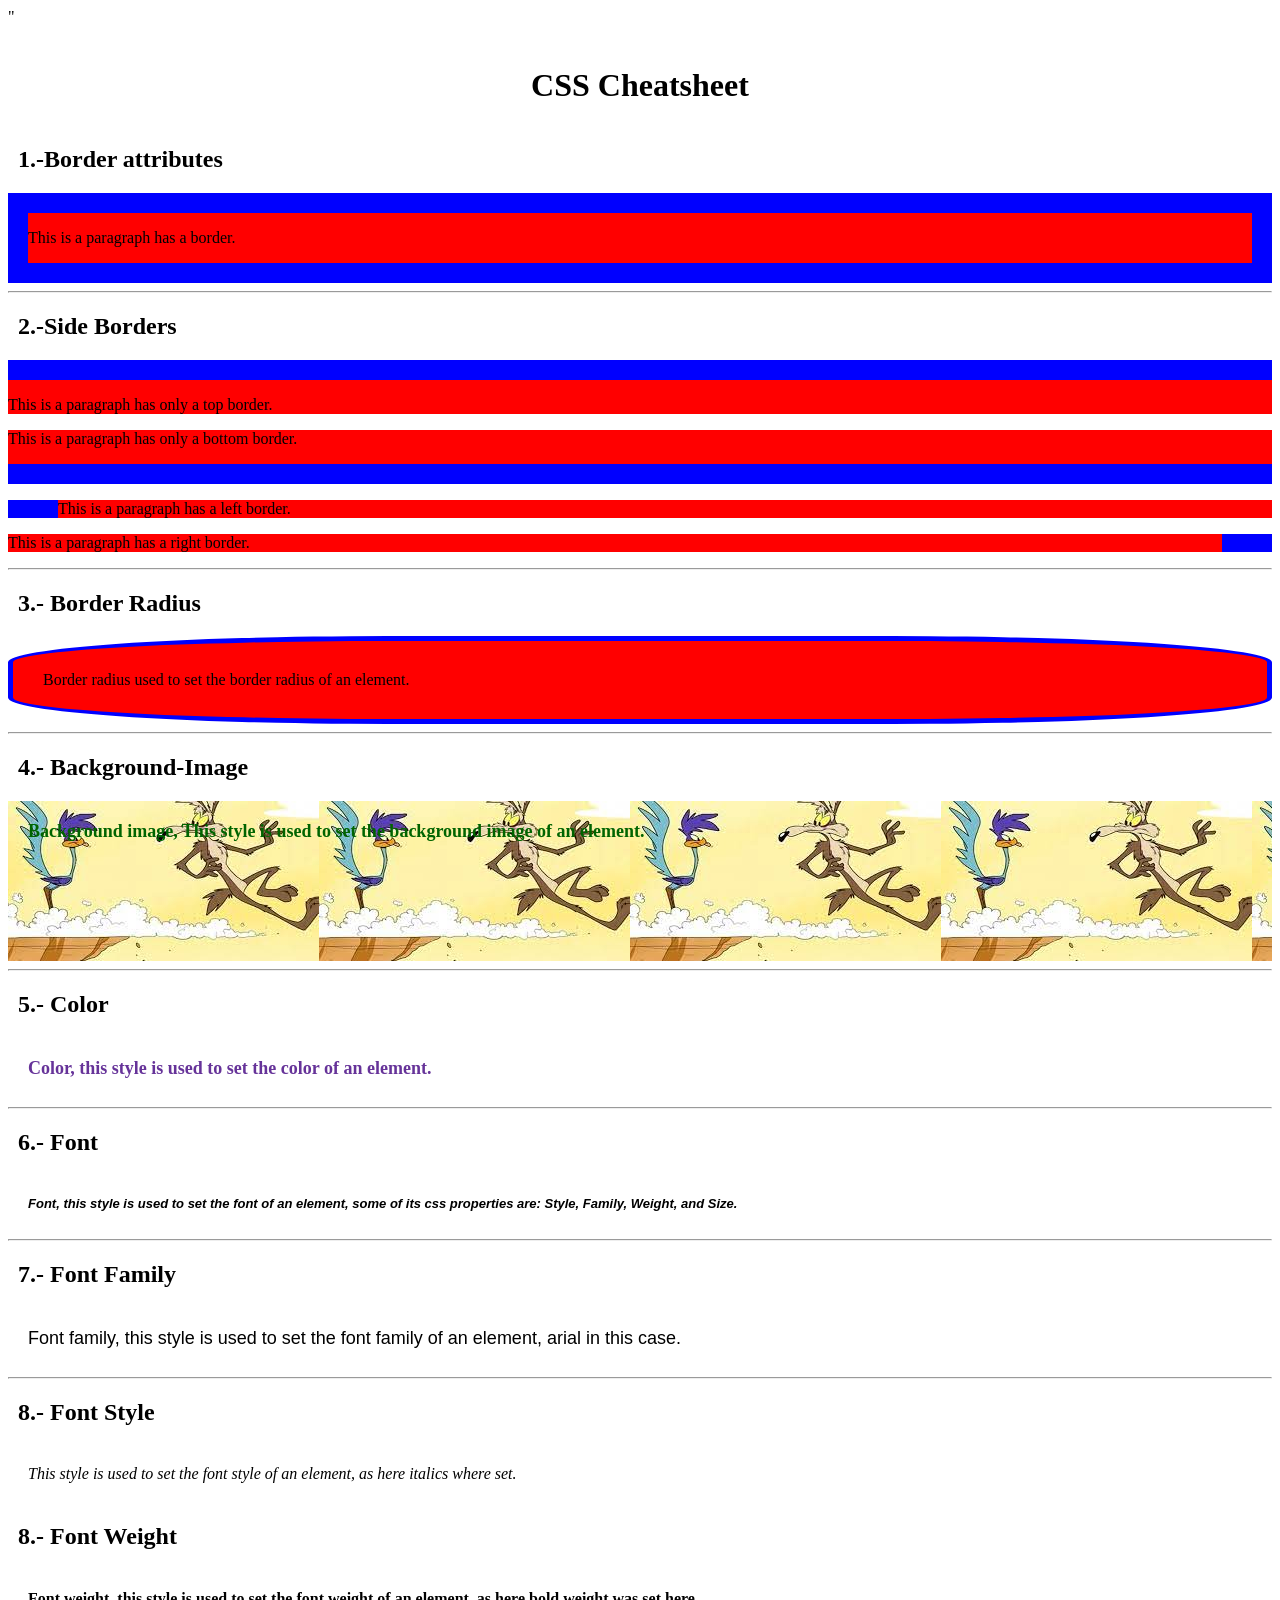
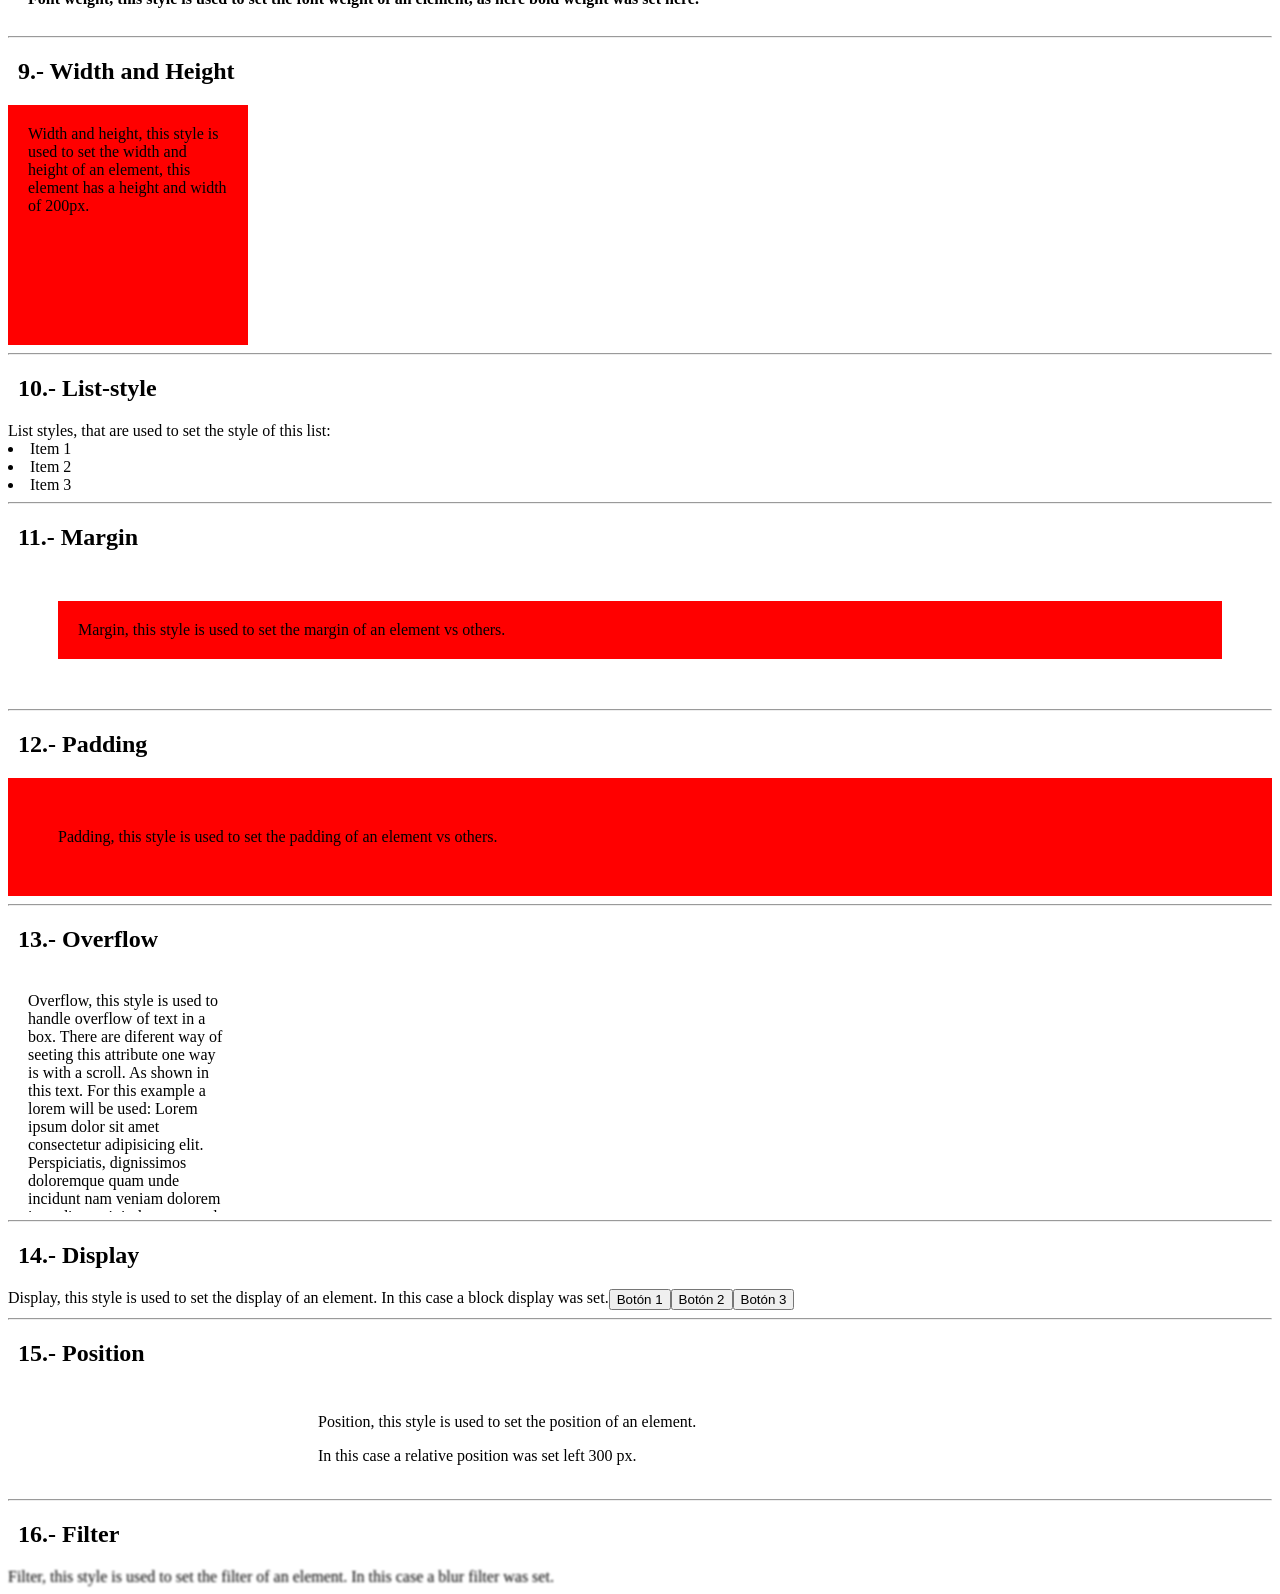
==== Web/html/css_cheat_sheet.html @ 9369af60 "Add css cheatsheet" ====
<!DOCTYPE html>
<html lang="en" >
<head>
  <meta charset="UTF-8">
  <title>CodePen - CSS Cheatsheet</title>
  <link rel="stylesheet" href="../css/css_cheat_sheet.css">"
</head>

<body>
    <H1 >CSS Cheatsheet</H1>
    <H2>1.-Border attributes</H2>
    <div id = "border">
        <p>
            This is a paragraph has a border.
        </p>
    </div>
    <hr>
    <H2>2.-Side Borders</H2>

    <div id = "top_border">
      <p>
          This is a paragraph has only a top border.
      </p>
  </div>
    <div id = "bottom_border">
        <p>
            This is a paragraph has only a bottom border.
        </p>
    </div>
    
    <div id = "left_border">
        <p>
            This is a paragraph has a left border.
        </p>
    </div>
    <div id = "right_border">
        <p>
            This is a paragraph has a right border.
        </p>
    </div>
    <hr>
    <H2>3.- Border Radius</H2>
    <div id = "border_radius">
      Border radius used to set the border radius of an element.
    </div>
    <hr>
    <H2>4.- Background-Image</H2>
    <div id = "background_image">
      Background image, This style is used to set the background image of an element.
    </div>
    <hr>
    <H2>5.- Color</H2>
    <div id = "color">
      Color, this style is used to set the color of an element.
    </div>
    <hr>
    <H2>6.- Font</H2>
    <div id = "font">
      Font, this style is used to set the font of an element, some of its css properties are:
      Style, Family, Weight, and Size.

    </div>
    <hr>
    <H2>7.- Font Family</H2>
    <div id = "font_family">
      Font family, this style is used to set the font family of an element, arial in this case.
    </div>
    <hr>
    <H2>8.- Font Style</H2>
    <div id = "font_style">
      This style is used to set the font style of an element, as here italics where set.<br>
    </div>
    <H2>8.- Font Weight</H2>
    <div id = "font_weight">
      Font weight, this style is used to set the font weight of an element, as here bold weight was set here.
    </div>
    <hr>
    <H2>9.- Width and Height</H2>
    <div id = "width_height">
      Width and height, this style is used to set the width and height of an element,
      this element has a height and width of 200px.
    </div>
    <hr>
    <h2>10.- List-style</h2>
    <div id = "list_style">
      List styles, that are used to set the style of this list:
      <l>
        <li>Item 1</li>
        <li>Item 2</li>
        <li>Item 3</li>
      </ul>
    </div><hr>
    <H2>11.- Margin</H2>
    <div id = "margin">
      Margin, this style is used to set the margin of an element vs others.
    </div>
    <hr>
    <H2>12.- Padding</H2>
    <div id = "padding">
      Padding, this style is used to set the padding of an element vs others.
    </div>
    <hr>
    <H2>13.- Overflow</H2>
    <div id = "overflow">
      Overflow, this style is used to handle overflow of text in a box.
      There are diferent way of seeting this attribute one way is with a scroll.
      As shown in this text. 
      For this example a lorem will be used:
      Lorem ipsum dolor sit amet consectetur adipisicing elit. Perspiciatis, dignissimos doloremque quam unde incidunt nam veniam dolorem impedit suscipit deserunt, sed sapiente molestiae deleniti vero animi ipsam dolores sit ut.
    </div>
    <HR>  
    <H2>14.- Display</H2>
    <div id = "display">
      Display, this style is used to set the display of an element. In this case a block display was set.
      <button>Botón 1</button>
      <button>Botón 2</button>
      <button>Botón 3</button>
    </div>
    <hr>
    <H2>15.- Position</H2>
    <div id = "position">
      <p>Position, this style is used to set the position of an element.</p>
      <p>In this case a relative position was set left 300 px.</p>
    </div>
    <hr>
    <H2>16.- Filter</H2>
    <div id = "filter">
      Filter, this style is used to set the filter of an element. In this case a blur filter was set.
    </div>
</body>
---- Web/css/css_cheat_sheet.css ----
H1{
    padding: 20px;
    text-align: center;
}
H2{
    margin-left: 10px;
}
br {
    height: 10px; 
    margin-top: 10px;
    margin-bottom: 10px; 
    background-color: black;
}

#border{
    border: 20px;
    background-color:red;
    border-color: blue;
    border-style: solid;
}

#bottom_border{
    border:0px;
    border-bottom: 20px;
    background-color: red;
    border-color: blue;
    border-style: solid;
}

#top_border{
    border:0px;
    border-top: 20px;
    background-color: red;
    border-color: blue;
    border-style: solid;
}

#left_border{
    border:0px;
    border-left: 50px;
    background-color: red;
    border-color: blue;
    border-style: solid;
}

#right_border{
    border:0px;
    border-right: 50px;
    background-color: red;
    border-color: blue;
    border-style: solid;
}

#border_radius{
    padding: 30px;
    border: 5px;
    background-color: red;
    border-color: blue;
    border-style: solid;
    border-radius: 30%;
}

#background_image{
    color: darkgreen;
    background-image: url('../Imagenes/warner.jpg');
    height: 120px;
    font-size: large;
    font-weight: bold;
    padding: 20px;
}

#font_family{
    font-family: 'Arial';
    padding: 20px;
    font-size: large;
}
#color{
    color: rebeccapurple;
    padding: 20px;

    font-size: large;
    font-weight: bold;
}
#font{
    padding: 20px;
    font-size: small;
    font-weight: bold;
    font-style: oblique;
    font-family: 'Arial';
}

#font_style{
    padding : 20px;
    font-style: italic;
}
#font_weight{
    padding : 20px;
    font-weight: bold;
}

#width_height{
    padding: 20px;
    width: 200px;
    height: 200px;
    background-color: red;
}

#margin{
    padding: 20px;
    margin: 50px;
    background-color: red;
}

ul{
    list-style: square;
    font-size: 1.2em;
}

#padding{
    padding: 50px;
    background-color: red;
}

#overflow{
    padding: 20px;
    width: 200px;
    height: 200px;
    overflow: scroll;
}

#position{
    position: relative;
    left: 300px;
    padding: 10px;
}
#display{
    display: flex;
}

#filter{
    filter: blur(1px);
}
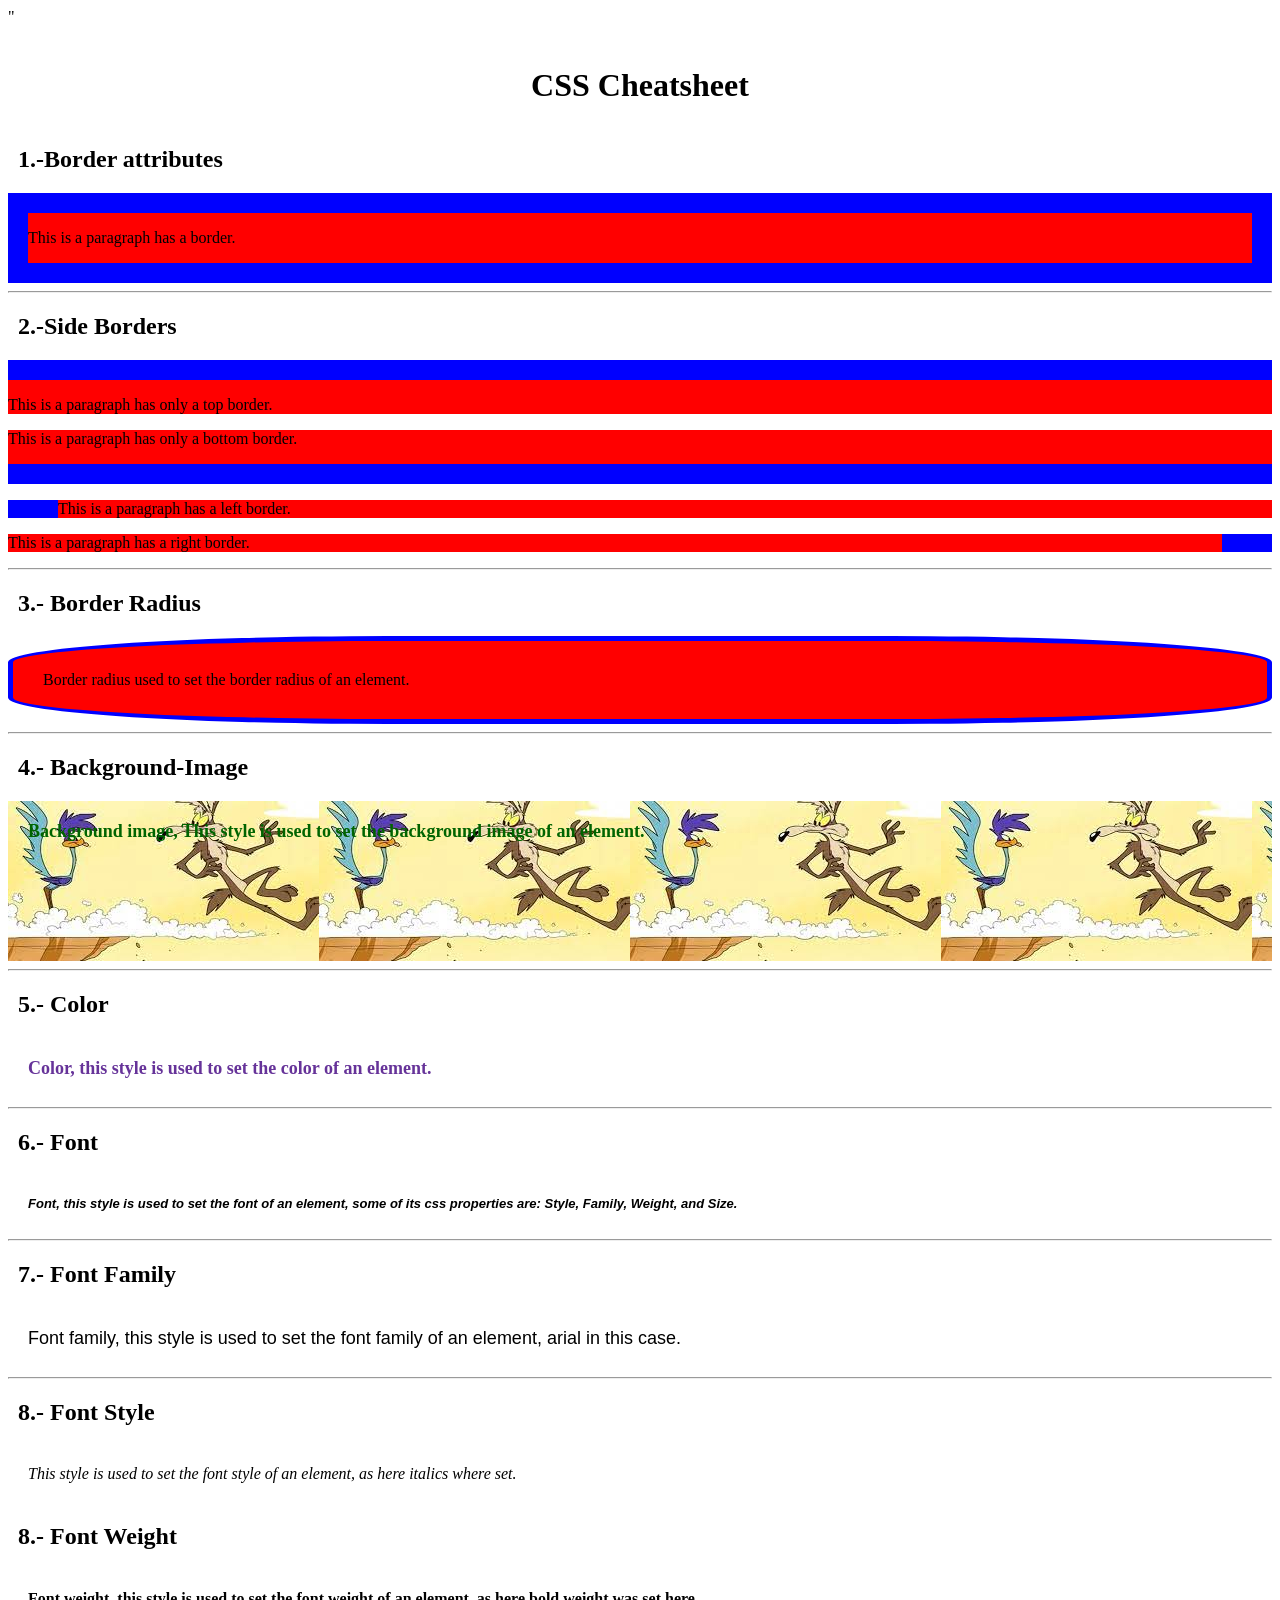
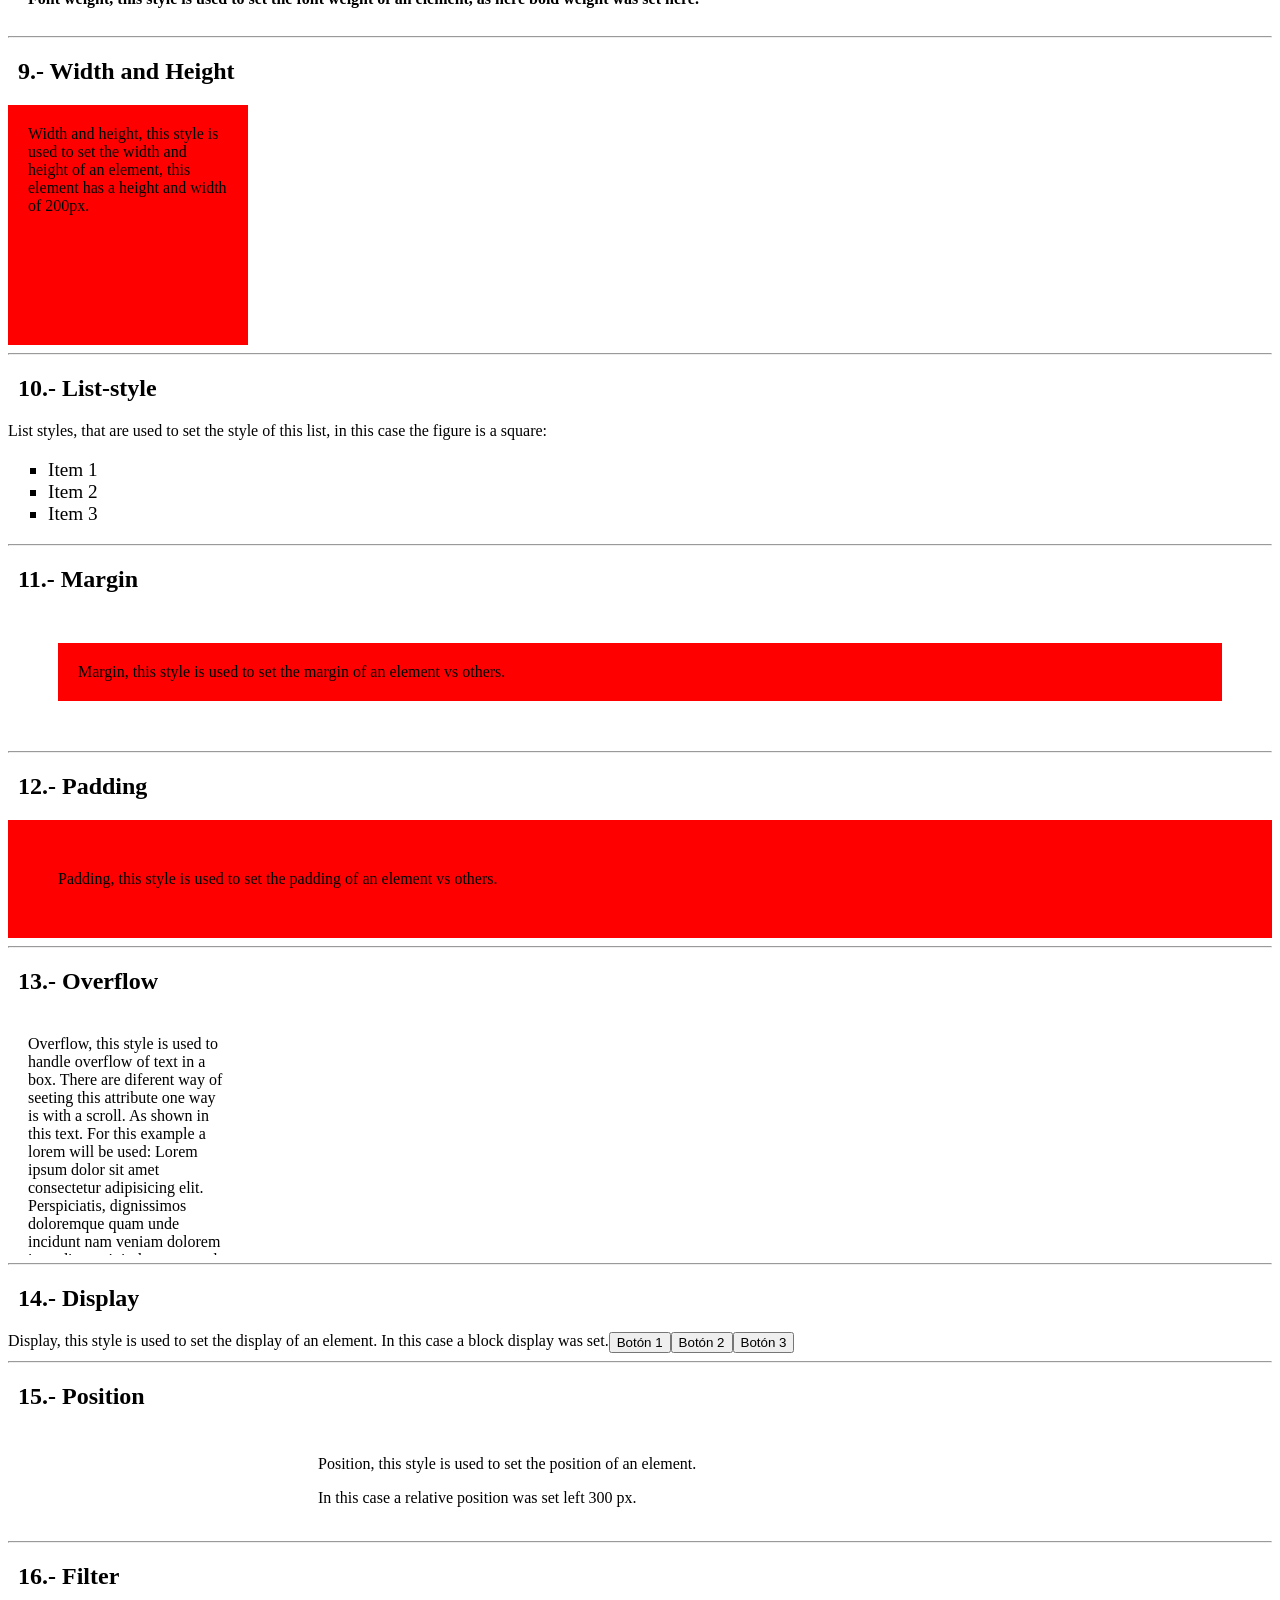
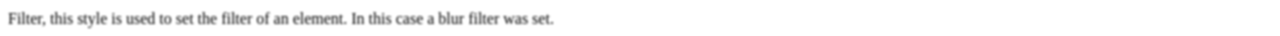
==== commit b0e36e08: "Bugfix list" ====
--- a/Web/html/css_cheat_sheet.html
+++ b/Web/html/css_cheat_sheet.html
@@ -82,14 +82,16 @@
     </div>
     <hr>
     <h2>10.- List-style</h2>
-    <div id = "list_style">
-      List styles, that are used to set the style of this list:
-      <l>
+    
+      List styles, that are used to set the style of this list, in this case the figure is a square:
+      <div id = "list_style">
+      <ul>
         <li>Item 1</li>
         <li>Item 2</li>
         <li>Item 3</li>
       </ul>
-    </div><hr>
+    </div>
+    <hr>
     <H2>11.- Margin</H2>
     <div id = "margin">
       Margin, this style is used to set the margin of an element vs others.
--- a/Web/css/css_cheat_sheet.css
+++ b/Web/css/css_cheat_sheet.css
@@ -111,11 +111,12 @@
     background-color: red;
 }
 
-ul{
-    list-style: square;
+ul {
+    list-style:square;
     font-size: 1.2em;
-}
 
+  }
+  
 #padding{
     padding: 50px;
     background-color: red;
